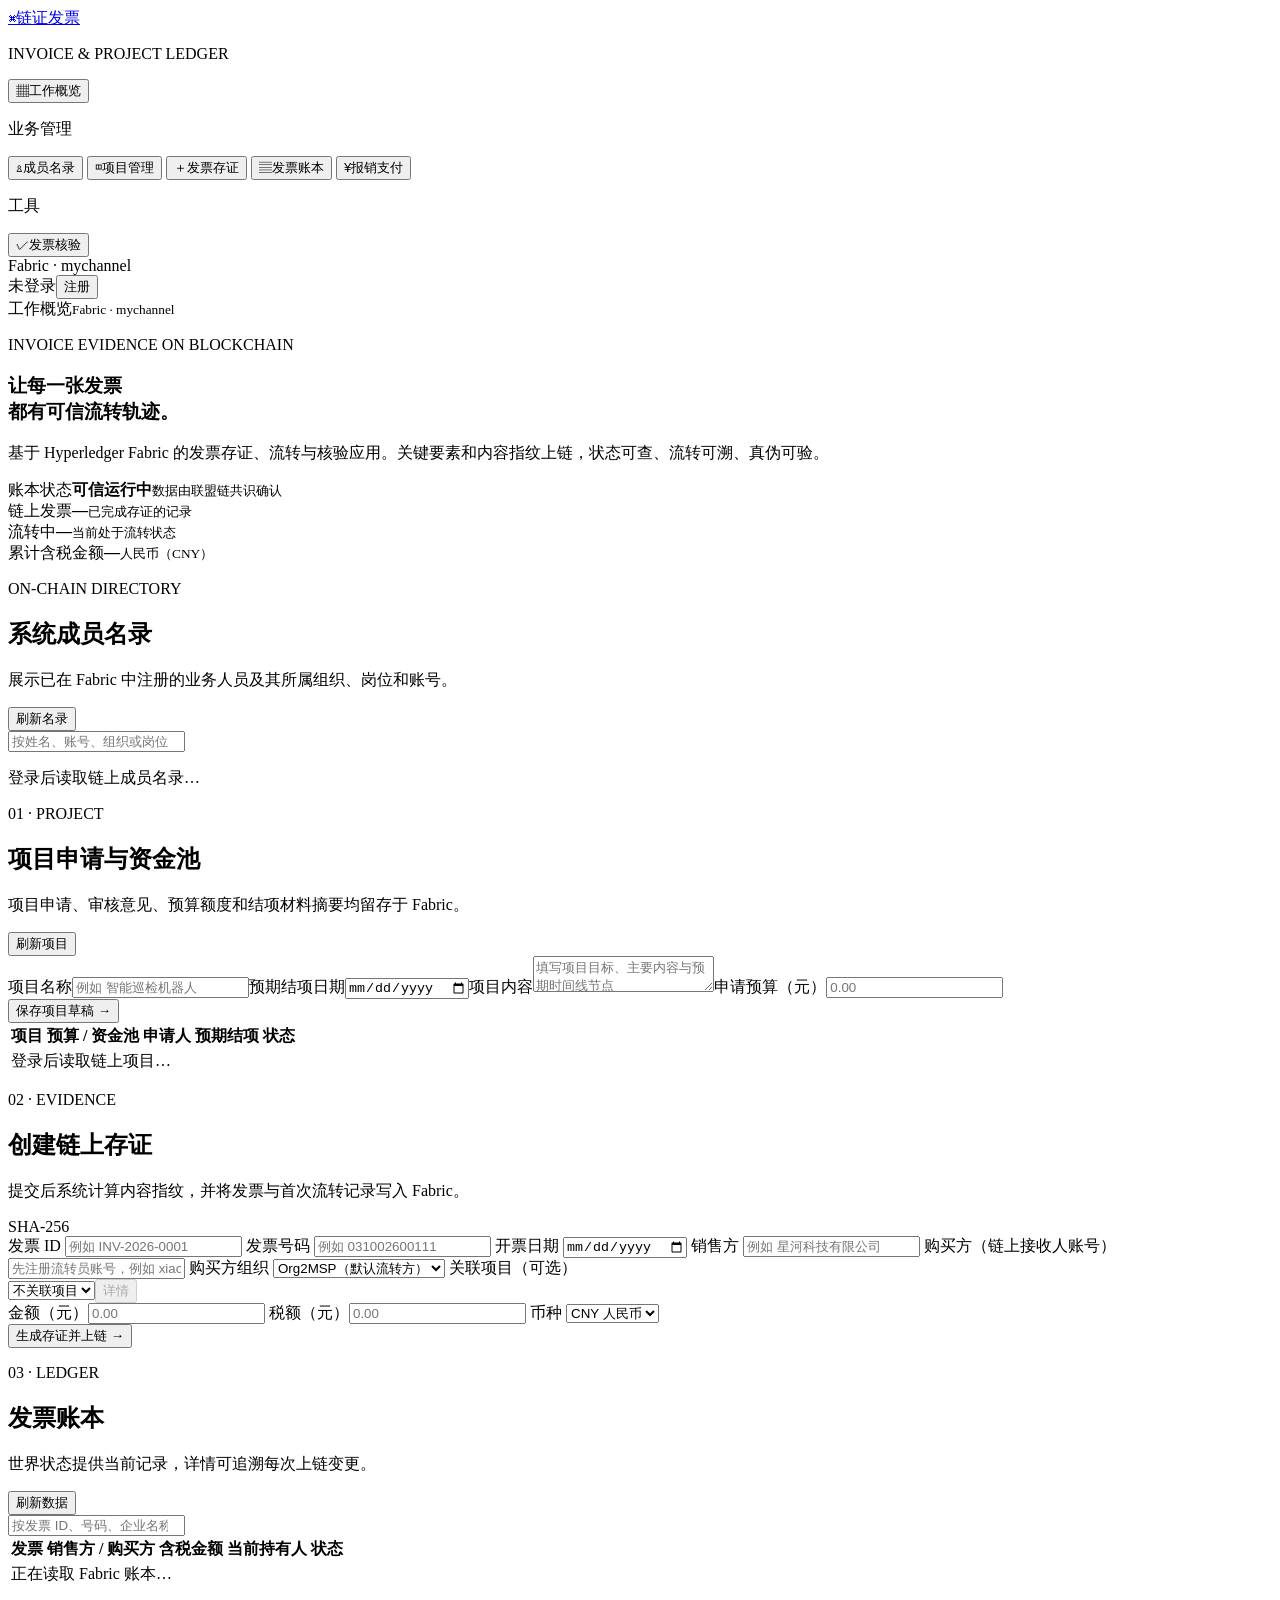
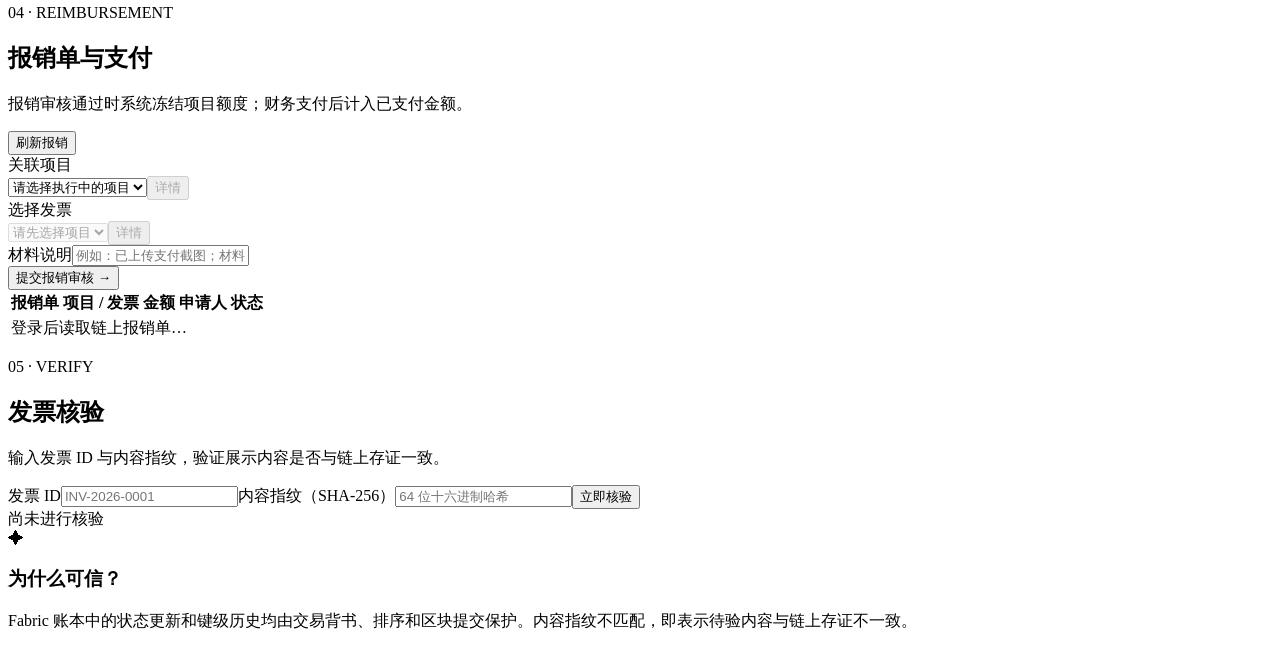
==== project/invoice-ledger/web/index.html @ 61870f3e "初次提交到github" ====
<!doctype html>
<html lang="zh-CN">
<head>
  <meta charset="utf-8">
  <meta name="viewport" content="width=device-width, initial-scale=1">
  <title>链证发票 · 发票存证与核验</title>
  <link rel="stylesheet" href="/assets/styles.css">
  <link rel="stylesheet" href="/assets/feedback.css">
  <link rel="stylesheet" href="/assets/registration.css">
  <link rel="stylesheet" href="/assets/project.css">
</head>
<body>
  <div class="app-shell">
    <aside class="sidebar">
      <a class="brand" href="#dashboard" data-view-link="dashboard"><span class="brand-mark">⌘</span><span>链证发票</span></a>
      <p class="sidebar-caption">INVOICE &amp; PROJECT LEDGER</p>
      <nav class="side-nav" aria-label="主菜单">
        <button class="nav-item active" type="button" data-view="dashboard"><span>▦</span>工作概览</button>
        <p>业务管理</p>
        <button class="nav-item" type="button" data-view="members"><span>♙</span>成员名录</button>
        <button class="nav-item" type="button" data-view="projects"><span>◫</span>项目管理</button>
        <button class="nav-item" type="button" data-view="create"><span>＋</span>发票存证</button>
        <button class="nav-item" type="button" data-view="ledger"><span>▤</span>发票账本</button>
        <button class="nav-item" type="button" data-view="reimbursements"><span>¥</span>报销支付</button>
        <p>工具</p>
        <button class="nav-item" type="button" data-view="verify"><span>✓</span>发票核验</button>
      </nav>
      <div class="sidebar-bottom"><span class="network"><i></i> Fabric · mychannel</span><div class="user-session"><span id="principal-name">未登录</span><button id="open-register" class="text-button">注册</button><button id="logout" class="text-button" hidden>退出</button></div></div>
    </aside>

    <main id="top" class="container">
    <section id="global-alert" class="global-alert" role="alert" hidden><div><strong id="alert-title">操作未完成</strong><p id="alert-message"></p></div><button id="close-alert" aria-label="关闭提示">×</button></section>
    <section id="dashboard" class="app-view active">
      <div class="mobile-page-title"><span>工作概览</span><small>Fabric · mychannel</small></div>
      <section class="hero">
      <div><p class="eyebrow">INVOICE EVIDENCE ON BLOCKCHAIN</p><h1>让每一张发票<br>都有可信流转轨迹。</h1><p class="hero-copy">基于 Hyperledger Fabric 的发票存证、流转与核验应用。关键要素和内容指纹上链，状态可查、流转可溯、真伪可验。</p></div>
      <div class="hero-card"><span>账本状态</span><strong>可信运行中</strong><small>数据由联盟链共识确认</small><div class="chain-line"><b></b><b></b><b></b><b></b></div></div>
      </section>

      <section id="identity-banner" class="identity-banner" hidden><span>当前登录身份</span><strong id="identity-name"></strong><b id="identity-role"></b><small id="identity-msp"></small></section>

      <section class="metrics" aria-label="账本统计">
      <article><span>链上发票</span><strong id="metric-total">—</strong><small>已完成存证的记录</small></article>
      <article><span>流转中</span><strong id="metric-circulating">—</strong><small>当前处于流转状态</small></article>
      <article><span>累计含税金额</span><strong id="metric-amount">—</strong><small>人民币（CNY）</small></article>
      </section>
    </section>

    <section id="members" class="panel members-panel app-view">
      <div class="section-heading"><div><p class="eyebrow">ON-CHAIN DIRECTORY</p><h2>系统成员名录</h2><p>展示已在 Fabric 中注册的业务人员及其所属组织、岗位和账号。</p></div><button id="refresh-members" class="secondary">刷新名录</button></div>
      <div class="toolbar member-toolbar"><input id="member-search" type="search" placeholder="按姓名、账号、组织或岗位检索"><span id="member-count"></span></div>
      <div id="member-rows" class="member-grid"><p class="empty">登录后读取链上成员名录…</p></div>
    </section>

    <section id="projects" class="panel project-panel app-view">
      <div class="section-heading"><div><p class="eyebrow">01 · PROJECT</p><h2>项目申请与资金池</h2><p>项目申请、审核意见、预算额度和结项材料摘要均留存于 Fabric。</p></div><button id="refresh-projects" class="secondary">刷新项目</button></div>
      <div id="project-create-wrap"><form id="project-form" class="form-grid project-form"><input name="id" type="hidden"><label>项目名称<input name="name" required maxlength="100" placeholder="例如 智能巡检机器人"></label><label>预期结项日期<input name="expectedEndDate" type="date" required></label><label class="wide-field">项目内容<textarea name="content" required maxlength="2000" placeholder="填写项目目标、主要内容与预期时间线节点"></textarea></label><label>申请预算（元）<input name="budget" type="number" min="0.01" step="0.01" required placeholder="0.00"></label><div class="form-action"><button type="submit"><span id="project-submit-label">保存项目草稿</span> <span>→</span></button></div></form><p id="project-result" class="result" hidden></p></div>
      <div class="table-wrap project-table-wrap"><table><thead><tr><th>项目</th><th>预算 / 资金池</th><th>申请人</th><th>预期结项</th><th>状态</th><th></th></tr></thead><tbody id="project-rows"><tr><td colspan="6" class="empty">登录后读取链上项目…</td></tr></tbody></table></div>
    </section>

    <section id="create" class="panel create-panel app-view">
      <div class="section-heading"><div><p class="eyebrow">02 · EVIDENCE</p><h2>创建链上存证</h2><p>提交后系统计算内容指纹，并将发票与首次流转记录写入 Fabric。</p></div><span class="step-badge">SHA-256</span></div>
      <form id="invoice-form" class="form-grid">
        <label>发票 ID <input name="id" required maxlength="48" placeholder="例如 INV-2026-0001"></label>
        <label>发票号码 <input name="invoiceNo" required maxlength="48" placeholder="例如 031002600111"></label>
        <label>开票日期 <input name="issueDate" type="date" required></label>
        <label>销售方 <input name="issuer" required placeholder="例如 星河科技有限公司"></label>
        <label>购买方（链上接收人账号）<input name="buyer" list="holder-options" required placeholder="先注册流转员账号，例如 xiaoming"></label>
        <label>购买方组织 <select name="buyerMspId"><option value="Org2MSP">Org2MSP（默认流转方）</option><option value="Org1MSP">Org1MSP</option></select></label>
        <label>关联项目（可选）<div class="select-with-button"><select name="projectId" id="invoice-project"><option value="">不关联项目</option></select><button id="invoice-project-detail" class="secondary compact" type="button" disabled>详情</button></div></label>
        <label>金额（元）<input name="amount" type="number" min="0" step="0.01" required placeholder="0.00"></label>
        <label>税额（元）<input name="tax" type="number" min="0" step="0.01" required placeholder="0.00"></label>
        <label>币种 <select name="currency"><option value="CNY">CNY 人民币</option><option value="USD">USD 美元</option></select></label>
        <div class="form-action"><button type="submit">生成存证并上链 <span>→</span></button></div>
      </form>
      <datalist id="holder-options"></datalist>
      <p id="create-result" class="result" hidden></p>
    </section>

    <section id="ledger" class="panel ledger-panel app-view">
      <div class="section-heading"><div><p class="eyebrow">03 · LEDGER</p><h2>发票账本</h2><p>世界状态提供当前记录，详情可追溯每次上链变更。</p></div><button id="refresh" class="secondary">刷新数据</button></div>
      <div class="toolbar"><input id="search" type="search" placeholder="按发票 ID、号码、企业名称检索"><span id="invoice-count"></span></div>
      <div class="table-wrap"><table><thead><tr><th>发票</th><th>销售方 / 购买方</th><th>含税金额</th><th>当前持有人</th><th>状态</th><th></th></tr></thead><tbody id="invoice-rows"><tr><td colspan="6" class="empty">正在读取 Fabric 账本…</td></tr></tbody></table></div>
    </section>

    <section id="reimbursements" class="panel reimbursement-panel app-view">
      <div class="section-heading"><div><p class="eyebrow">04 · REIMBURSEMENT</p><h2>报销单与支付</h2><p>报销审核通过时系统冻结项目额度；财务支付后计入已支付金额。</p></div><button id="refresh-reimbursements" class="secondary">刷新报销</button></div>
      <div id="reimbursement-create-wrap"><form id="reimbursement-form" class="form-grid"><label>关联项目<div class="select-with-button"><select name="projectId" id="reimbursement-project" required><option value="">请选择执行中的项目</option></select><button id="reimbursement-project-detail" class="secondary compact" type="button" disabled>详情</button></div></label><label>选择发票<div class="select-with-button"><select name="invoiceId" id="reimbursement-invoice" required disabled><option value="">请先选择项目</option></select><button id="reimbursement-invoice-detail" class="secondary compact" type="button" disabled>详情</button></div></label><label class="wide-field">材料说明<input name="evidence" required maxlength="4000" placeholder="例如：已上传支付截图；材料费采购用于项目原型制作"></label><div class="form-action"><button type="submit">提交报销审核 <span>→</span></button></div></form><p id="reimbursement-result" class="result" hidden></p></div>
      <div class="table-wrap"><table><thead><tr><th>报销单</th><th>项目 / 发票</th><th>金额</th><th>申请人</th><th>状态</th><th></th></tr></thead><tbody id="reimbursement-rows"><tr><td colspan="6" class="empty">登录后读取链上报销单…</td></tr></tbody></table></div>
    </section>

    <section id="verify" class="verify-layout app-view">
      <div class="panel verify-panel"><div class="section-heading"><div><p class="eyebrow">05 · VERIFY</p><h2>发票核验</h2><p>输入发票 ID 与内容指纹，验证展示内容是否与链上存证一致。</p></div></div>
        <form id="verify-form"><label>发票 ID<input id="verify-id" required placeholder="INV-2026-0001"></label><label>内容指纹（SHA-256）<input id="verify-hash" required minlength="64" maxlength="64" placeholder="64 位十六进制哈希"></label><button type="submit">立即核验</button></form>
        <div id="verify-result" class="verify-result muted">尚未进行核验</div>
      </div>
      <aside class="security-note"><span>✦</span><h3>为什么可信？</h3><p>Fabric 账本中的状态更新和键级历史均由交易背书、排序和区块提交保护。内容指纹不匹配，即表示待验内容与链上存证不一致。</p></aside>
    </section>
    </main>
  </div>

  <dialog id="detail-dialog"><article class="dialog-card"><button id="close-dialog" class="close" aria-label="关闭">×</button><div id="detail-content"></div></article></dialog>
  <dialog id="login-dialog"><article class="login-card">
    <section id="login-view"><p class="eyebrow">FABRIC IDENTITY DEMO</p><h2>登录链证项目管理</h2><p>演示账户与新注册的业务账户都可登录。交易会使用对应组织的 Fabric 测试证书签名。</p><form id="login-form"><label>登录账号<input name="username" list="account-options" required placeholder="例如 project-member 或自己注册的账号"></label><datalist id="account-options"><option value="issuer-org1">Org1 开票员</option><option value="holder-org2">Org2 流转专员</option><option value="auditor">审计查看员</option><option value="project-member">项目组成员</option><option value="project-reviewer">项目管理审核员</option><option value="finance-admin">财务管理员</option></datalist><label>密码<input name="password" type="password" required placeholder="请输入密码"></label><p id="login-error" class="form-error" hidden></p><button type="submit">登录并连接账本</button></form><button id="show-register" class="secondary switch-button" type="button">没有业务账户？去注册</button><div class="account-hint"><b>内置演示账户密码</b><br>项目组成员：member123<br>项目管理审核员：review123<br>财务管理员：finance123<br>原发票演示账户：issuer123 / holder123 / auditor123</div></section>
    <section id="register-view" hidden><p class="eyebrow">ON-CHAIN BUSINESS USER</p><h2>注册业务用户</h2><p>姓名、组织和岗位将写入 Fabric 账本；密码仅以哈希形式保存在本机，绝不会上链。</p><form id="register-form"><label>登录账号<input name="username" required minlength="3" maxlength="32" pattern="[A-Za-z0-9_-]+" placeholder="3-32 位英文、数字、_ 或 -"></label><label>姓名 / 主体名称<input name="displayName" required maxlength="48" placeholder="例如 小明或云帆贸易"></label><label>所属组织<select name="mspId"><option value="Org1MSP">Org1MSP（开票组织）</option><option value="Org2MSP">Org2MSP（流转组织）</option></select></label><label>岗位<select name="role"><option value="PROJECT_MEMBER">项目组成员（可申请项目、创建报销）</option><option value="PROJECT_REVIEWER">项目管理审核员</option><option value="FINANCE_ADMIN">财务管理员（确认支付）</option><option value="HOLDER">流转员（可作为接收持有人）</option><option value="ISSUER">开票员（可创建、作废）</option><option value="AUDITOR">审计员（只读）</option></select></label><label>登录密码<input name="password" type="password" required minlength="6" placeholder="至少 6 位"></label><label>确认密码<input name="confirmPassword" type="password" required minlength="6" placeholder="再次输入密码"></label><p id="register-error" class="form-error" hidden></p><button type="submit">注册并写入区块链</button></form><button id="show-login" class="secondary switch-button" type="button">返回登录</button></section>
  </article></dialog>
  <div id="toast" role="status" aria-live="polite"></div>
  <script src="/assets/app.js"></script>
</body>
</html>
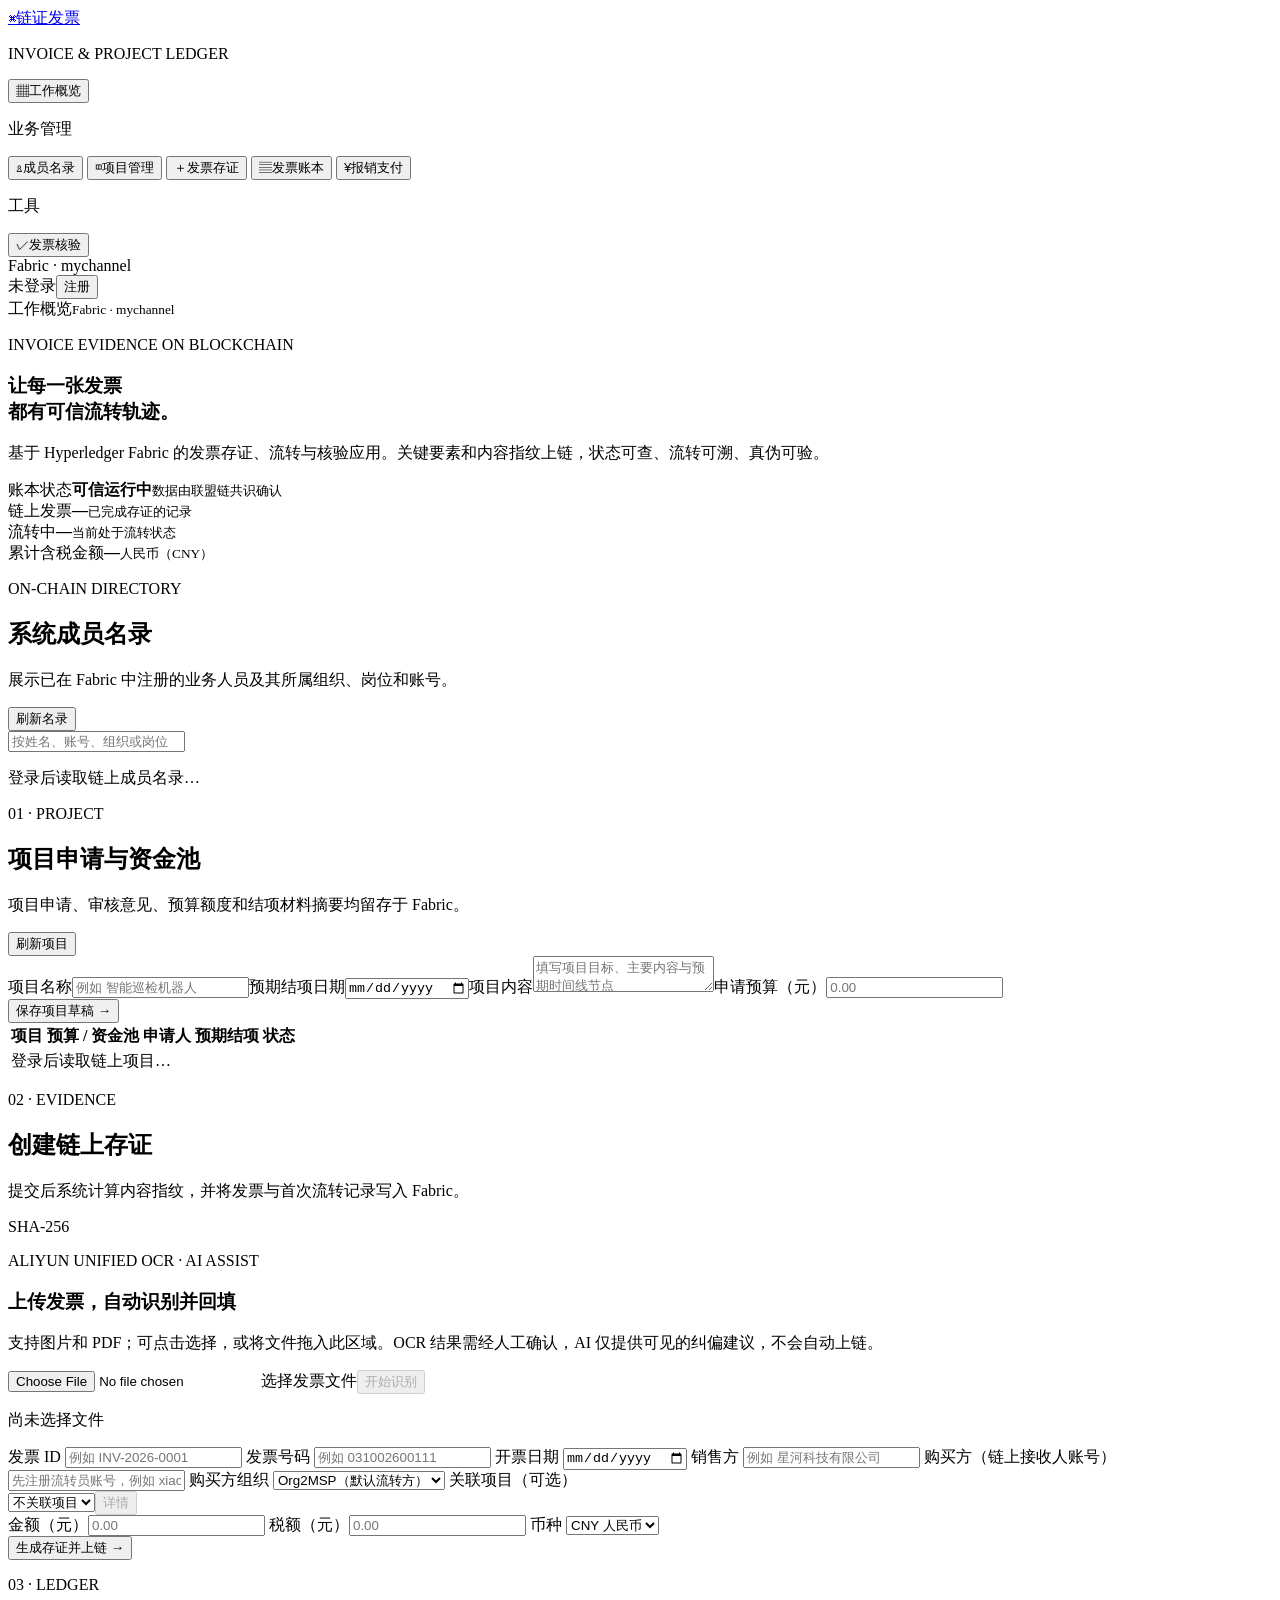
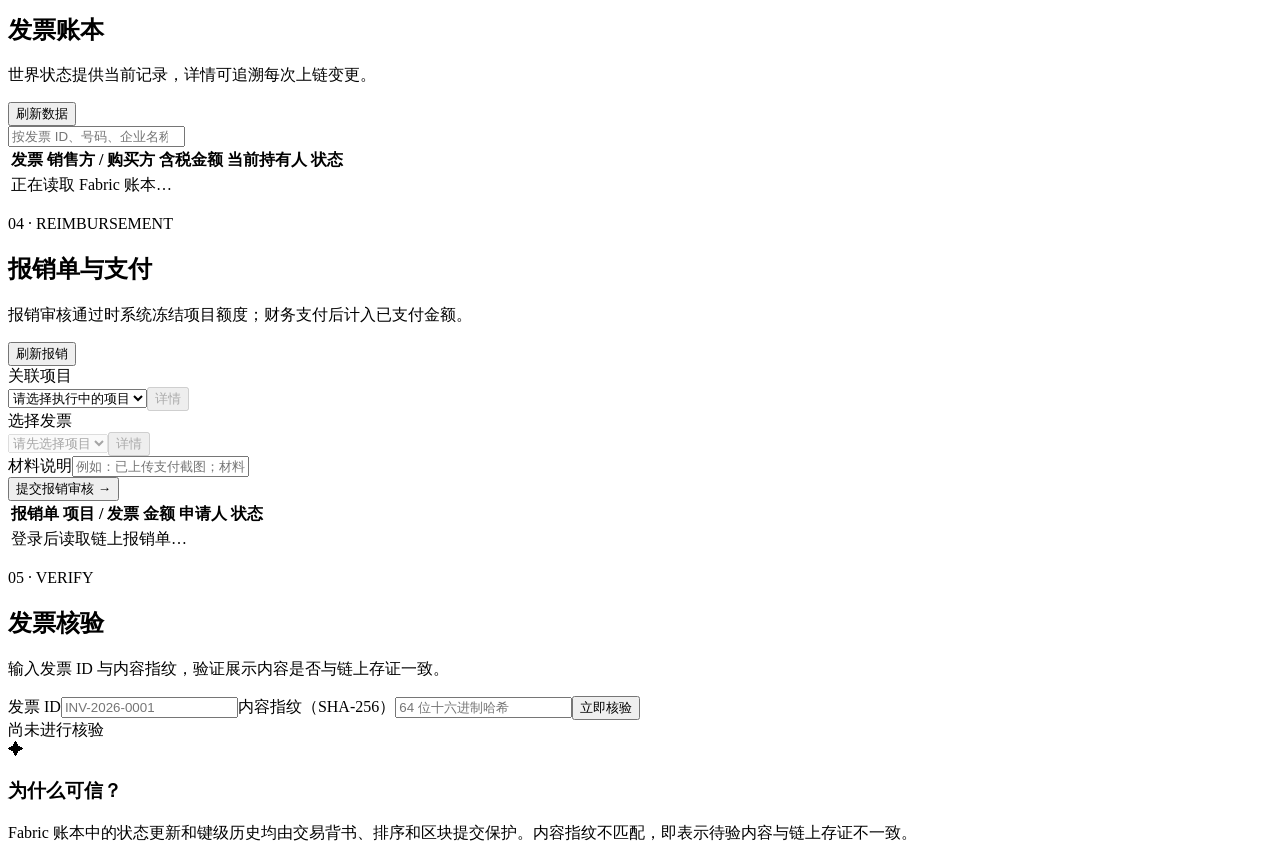
==== commit 1bcea1ea: "增加了OCR自动识别发票" ====
--- a/project/invoice-ledger/web/index.html
+++ b/project/invoice-ledger/web/index.html
@@ -60,6 +60,11 @@
 
     <section id="create" class="panel create-panel app-view">
       <div class="section-heading"><div><p class="eyebrow">02 · EVIDENCE</p><h2>创建链上存证</h2><p>提交后系统计算内容指纹，并将发票与首次流转记录写入 Fabric。</p></div><span class="step-badge">SHA-256</span></div>
+      <section id="ocr-drop-zone" class="ocr-card" aria-label="OCR 发票识别">
+        <div><p class="eyebrow">ALIYUN UNIFIED OCR · AI ASSIST</p><h3>上传发票，自动识别并回填</h3><p>支持图片和 PDF；可点击选择，或将文件拖入此区域。OCR 结果需经人工确认，AI 仅提供可见的纠偏建议，不会自动上链。</p></div>
+        <div class="ocr-actions"><label class="file-picker"><input id="ocr-file" type="file" accept=".png,.jpg,.jpeg,.bmp,.gif,.tiff,.webp,.pdf"><span>选择发票文件</span></label><button id="ocr-recognize" type="button" class="secondary" disabled>开始识别</button></div>
+        <p id="ocr-file-name" class="ocr-file-name">尚未选择文件</p><div id="ocr-result" class="ocr-result" hidden></div>
+      </section>
       <form id="invoice-form" class="form-grid">
         <label>发票 ID <input name="id" required maxlength="48" placeholder="例如 INV-2026-0001"></label>
         <label>发票号码 <input name="invoiceNo" required maxlength="48" placeholder="例如 031002600111"></label>
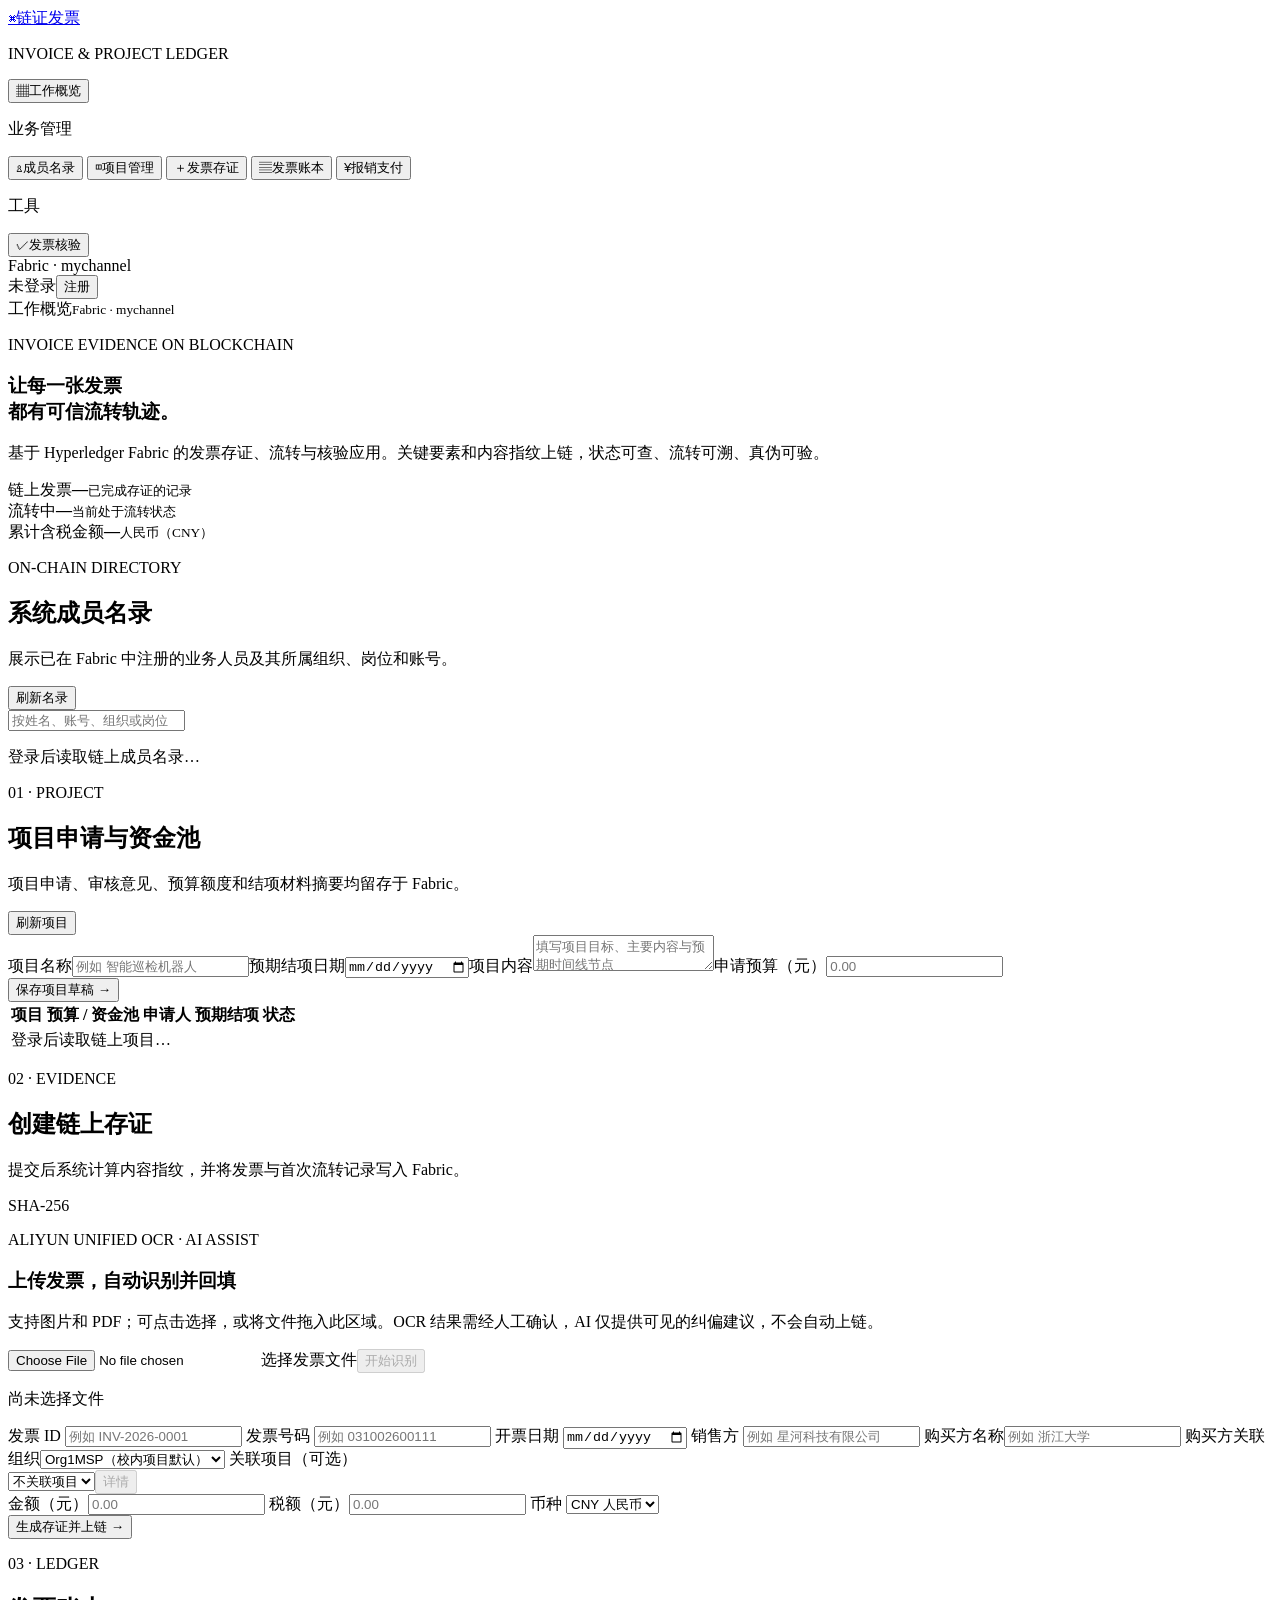
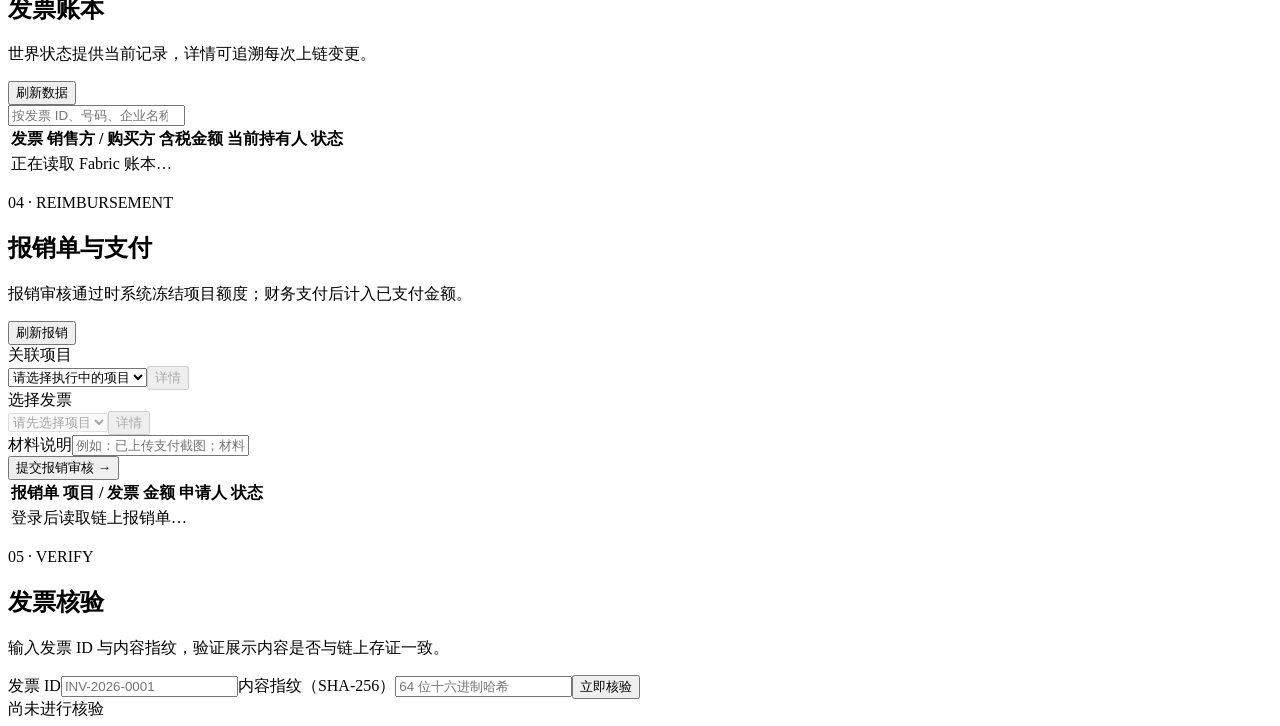
==== commit 3eba3297: "清空了链上信息，修改了UI" ====
--- a/project/invoice-ledger/web/index.html
+++ b/project/invoice-ledger/web/index.html
@@ -34,7 +34,6 @@
       <div class="mobile-page-title"><span>工作概览</span><small>Fabric · mychannel</small></div>
       <section class="hero">
       <div><p class="eyebrow">INVOICE EVIDENCE ON BLOCKCHAIN</p><h1>让每一张发票<br>都有可信流转轨迹。</h1><p class="hero-copy">基于 Hyperledger Fabric 的发票存证、流转与核验应用。关键要素和内容指纹上链，状态可查、流转可溯、真伪可验。</p></div>
-      <div class="hero-card"><span>账本状态</span><strong>可信运行中</strong><small>数据由联盟链共识确认</small><div class="chain-line"><b></b><b></b><b></b><b></b></div></div>
       </section>
 
       <section id="identity-banner" class="identity-banner" hidden><span>当前登录身份</span><strong id="identity-name"></strong><b id="identity-role"></b><small id="identity-msp"></small></section>
@@ -70,8 +69,8 @@
         <label>发票号码 <input name="invoiceNo" required maxlength="48" placeholder="例如 031002600111"></label>
         <label>开票日期 <input name="issueDate" type="date" required></label>
         <label>销售方 <input name="issuer" required placeholder="例如 星河科技有限公司"></label>
-        <label>购买方（链上接收人账号）<input name="buyer" list="holder-options" required placeholder="先注册流转员账号，例如 xiaoming"></label>
-        <label>购买方组织 <select name="buyerMspId"><option value="Org2MSP">Org2MSP（默认流转方）</option><option value="Org1MSP">Org1MSP</option></select></label>
+        <label>购买方名称<input name="buyer" required placeholder="例如 浙江大学"></label>
+        <label>购买方关联组织<select name="buyerMspId"><option value="Org1MSP">Org1MSP（校内项目默认）</option><option value="Org2MSP">Org2MSP（跨组织业务）</option></select></label>
         <label>关联项目（可选）<div class="select-with-button"><select name="projectId" id="invoice-project"><option value="">不关联项目</option></select><button id="invoice-project-detail" class="secondary compact" type="button" disabled>详情</button></div></label>
         <label>金额（元）<input name="amount" type="number" min="0" step="0.01" required placeholder="0.00"></label>
         <label>税额（元）<input name="tax" type="number" min="0" step="0.01" required placeholder="0.00"></label>
@@ -99,7 +98,6 @@
         <form id="verify-form"><label>发票 ID<input id="verify-id" required placeholder="INV-2026-0001"></label><label>内容指纹（SHA-256）<input id="verify-hash" required minlength="64" maxlength="64" placeholder="64 位十六进制哈希"></label><button type="submit">立即核验</button></form>
         <div id="verify-result" class="verify-result muted">尚未进行核验</div>
       </div>
-      <aside class="security-note"><span>✦</span><h3>为什么可信？</h3><p>Fabric 账本中的状态更新和键级历史均由交易背书、排序和区块提交保护。内容指纹不匹配，即表示待验内容与链上存证不一致。</p></aside>
     </section>
     </main>
   </div>
@@ -107,7 +105,7 @@
   <dialog id="detail-dialog"><article class="dialog-card"><button id="close-dialog" class="close" aria-label="关闭">×</button><div id="detail-content"></div></article></dialog>
   <dialog id="login-dialog"><article class="login-card">
     <section id="login-view"><p class="eyebrow">FABRIC IDENTITY DEMO</p><h2>登录链证项目管理</h2><p>演示账户与新注册的业务账户都可登录。交易会使用对应组织的 Fabric 测试证书签名。</p><form id="login-form"><label>登录账号<input name="username" list="account-options" required placeholder="例如 project-member 或自己注册的账号"></label><datalist id="account-options"><option value="issuer-org1">Org1 开票员</option><option value="holder-org2">Org2 流转专员</option><option value="auditor">审计查看员</option><option value="project-member">项目组成员</option><option value="project-reviewer">项目管理审核员</option><option value="finance-admin">财务管理员</option></datalist><label>密码<input name="password" type="password" required placeholder="请输入密码"></label><p id="login-error" class="form-error" hidden></p><button type="submit">登录并连接账本</button></form><button id="show-register" class="secondary switch-button" type="button">没有业务账户？去注册</button><div class="account-hint"><b>内置演示账户密码</b><br>项目组成员：member123<br>项目管理审核员：review123<br>财务管理员：finance123<br>原发票演示账户：issuer123 / holder123 / auditor123</div></section>
-    <section id="register-view" hidden><p class="eyebrow">ON-CHAIN BUSINESS USER</p><h2>注册业务用户</h2><p>姓名、组织和岗位将写入 Fabric 账本；密码仅以哈希形式保存在本机，绝不会上链。</p><form id="register-form"><label>登录账号<input name="username" required minlength="3" maxlength="32" pattern="[A-Za-z0-9_-]+" placeholder="3-32 位英文、数字、_ 或 -"></label><label>姓名 / 主体名称<input name="displayName" required maxlength="48" placeholder="例如 小明或云帆贸易"></label><label>所属组织<select name="mspId"><option value="Org1MSP">Org1MSP（开票组织）</option><option value="Org2MSP">Org2MSP（流转组织）</option></select></label><label>岗位<select name="role"><option value="PROJECT_MEMBER">项目组成员（可申请项目、创建报销）</option><option value="PROJECT_REVIEWER">项目管理审核员</option><option value="FINANCE_ADMIN">财务管理员（确认支付）</option><option value="HOLDER">流转员（可作为接收持有人）</option><option value="ISSUER">开票员（可创建、作废）</option><option value="AUDITOR">审计员（只读）</option></select></label><label>登录密码<input name="password" type="password" required minlength="6" placeholder="至少 6 位"></label><label>确认密码<input name="confirmPassword" type="password" required minlength="6" placeholder="再次输入密码"></label><p id="register-error" class="form-error" hidden></p><button type="submit">注册并写入区块链</button></form><button id="show-login" class="secondary switch-button" type="button">返回登录</button></section>
+    <section id="register-view" hidden><p class="eyebrow">ON-CHAIN BUSINESS USER</p><h2>注册业务用户</h2><p>姓名、组织和岗位将写入 Fabric 账本；密码仅以哈希形式保存在本机，绝不会上链。</p><form id="register-form"><label>登录账号<input name="username" required minlength="3" maxlength="32" pattern="[A-Za-z0-9_-]+" placeholder="3-32 位英文、数字、_ 或 -"></label><label>姓名 / 主体名称<input name="displayName" required maxlength="48" placeholder="例如 小明或云帆贸易"></label><label>所属组织<select name="mspId"><option value="Org1MSP">Org1MSP（项目组织）</option><option value="Org2MSP">Org2MSP（协作组织）</option></select></label><label>岗位<select name="role"><option value="PROJECT_MEMBER">项目组成员（可申请项目、创建报销）</option><option value="PROJECT_REVIEWER">项目管理审核员</option><option value="FINANCE_ADMIN">财务管理员（确认支付）</option><option value="HOLDER">跨组织流转员（可选，负责交接）</option><option value="ISSUER">开票员（可创建、作废）</option><option value="AUDITOR">审计员（只读）</option></select></label><label>登录密码<input name="password" type="password" required minlength="6" placeholder="至少 6 位"></label><label>确认密码<input name="confirmPassword" type="password" required minlength="6" placeholder="再次输入密码"></label><p id="register-error" class="form-error" hidden></p><button type="submit">注册并写入区块链</button></form><button id="show-login" class="secondary switch-button" type="button">返回登录</button></section>
   </article></dialog>
   <div id="toast" role="status" aria-live="polite"></div>
   <script src="/assets/app.js"></script>
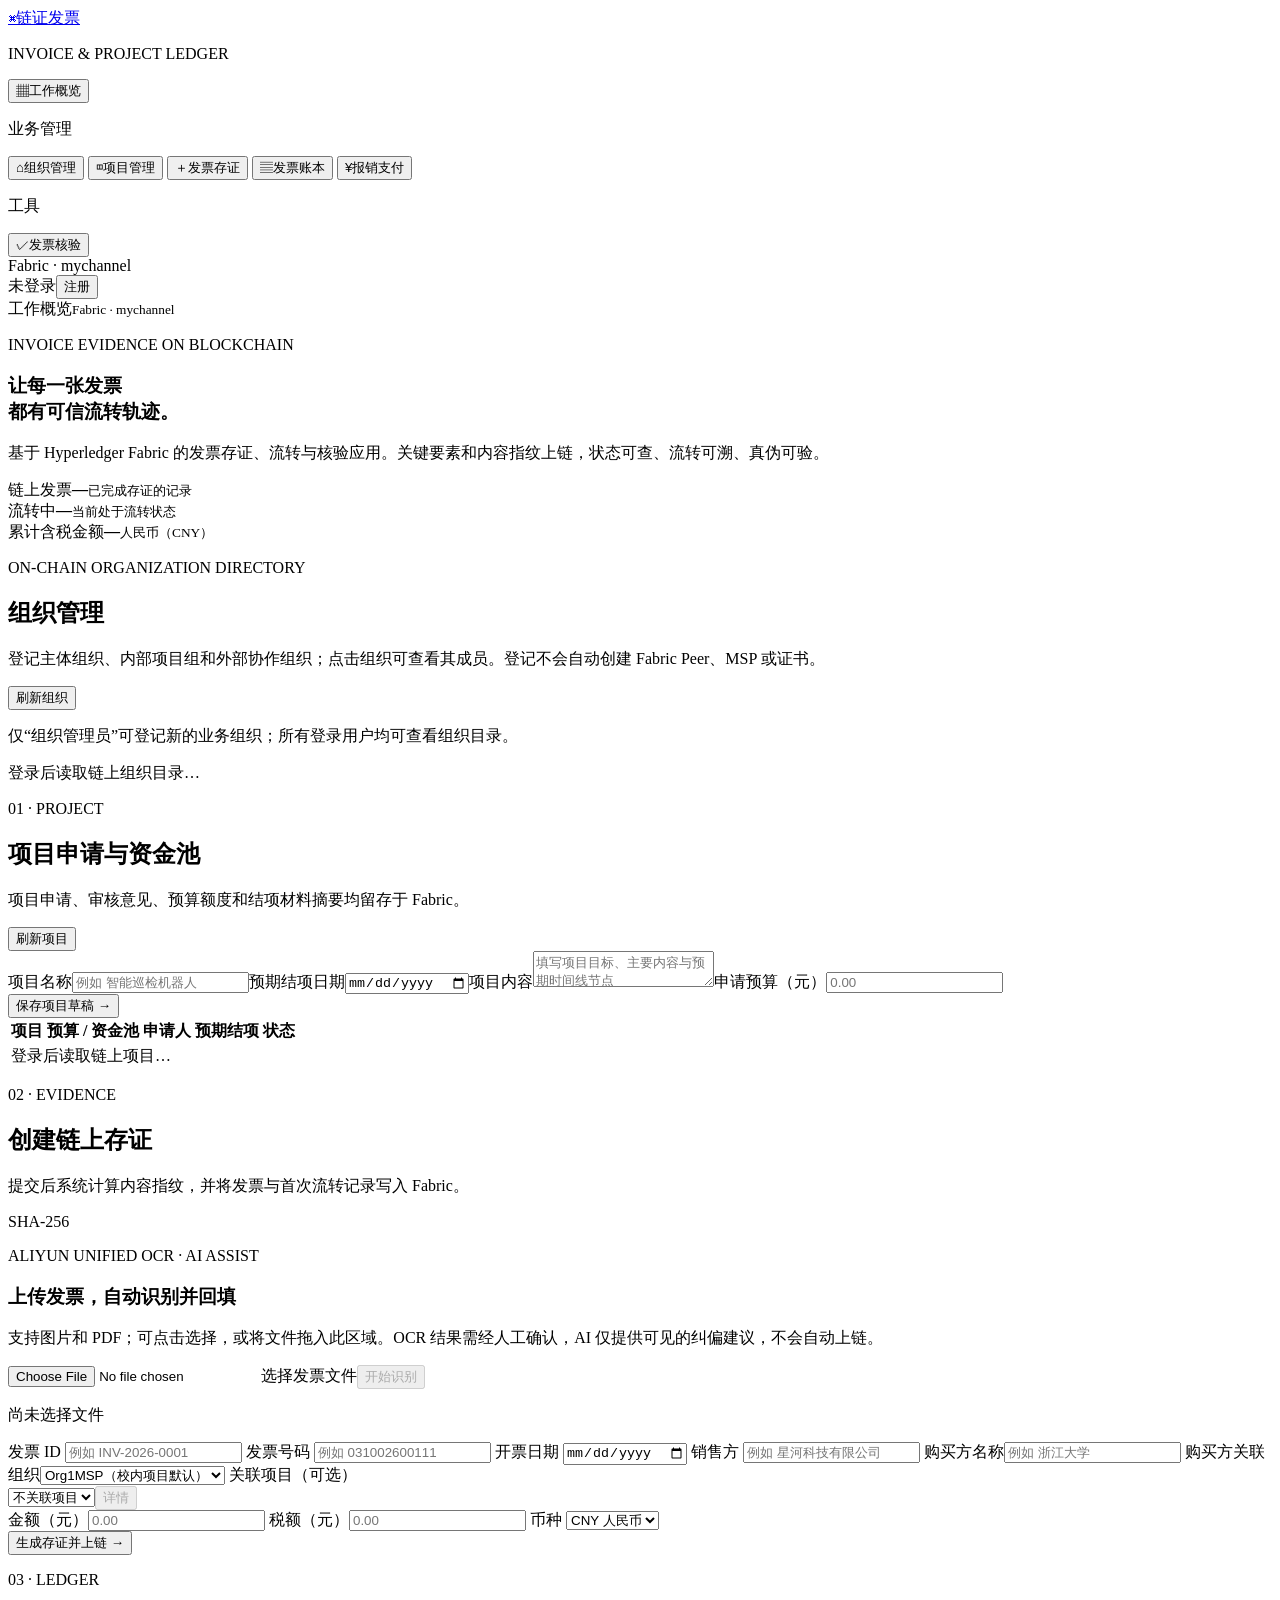
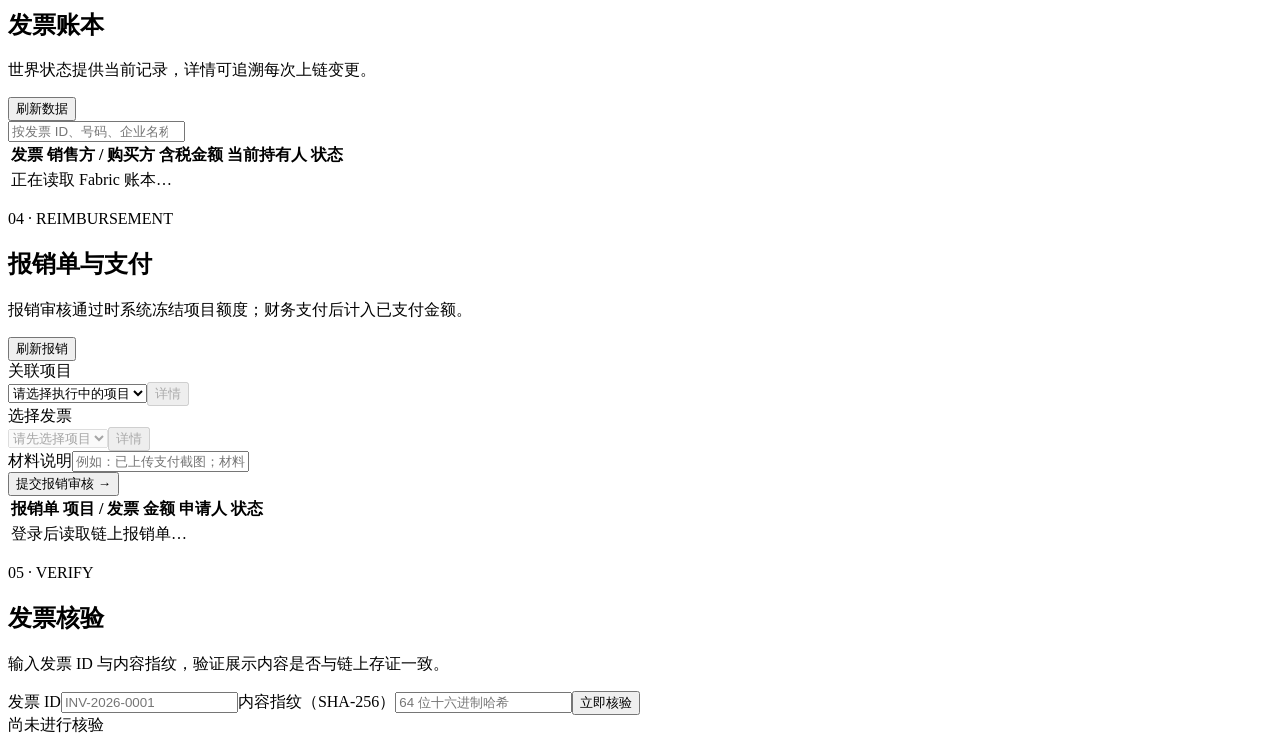
==== commit 8f8c4b2a: "feat: 完善业务组织管理与成员归属 - 新增主体组织、内部项目组、外部协作组织的链上登记与目录展示 - 新增组织管理员角色及组织管理界面 - 用户注册改为选择业务组织，自动关联对应 Fabric " ====
--- a/project/invoice-ledger/web/index.html
+++ b/project/invoice-ledger/web/index.html
@@ -17,7 +17,7 @@
       <nav class="side-nav" aria-label="主菜单">
         <button class="nav-item active" type="button" data-view="dashboard"><span>▦</span>工作概览</button>
         <p>业务管理</p>
-        <button class="nav-item" type="button" data-view="members"><span>♙</span>成员名录</button>
+        <button class="nav-item" type="button" data-view="organizations"><span>⌂</span>组织管理</button>
         <button class="nav-item" type="button" data-view="projects"><span>◫</span>项目管理</button>
         <button class="nav-item" type="button" data-view="create"><span>＋</span>发票存证</button>
         <button class="nav-item" type="button" data-view="ledger"><span>▤</span>发票账本</button>
@@ -45,10 +45,11 @@
       </section>
     </section>
 
-    <section id="members" class="panel members-panel app-view">
-      <div class="section-heading"><div><p class="eyebrow">ON-CHAIN DIRECTORY</p><h2>系统成员名录</h2><p>展示已在 Fabric 中注册的业务人员及其所属组织、岗位和账号。</p></div><button id="refresh-members" class="secondary">刷新名录</button></div>
-      <div class="toolbar member-toolbar"><input id="member-search" type="search" placeholder="按姓名、账号、组织或岗位检索"><span id="member-count"></span></div>
-      <div id="member-rows" class="member-grid"><p class="empty">登录后读取链上成员名录…</p></div>
+    <section id="organizations" class="panel organizations-panel app-view">
+      <div class="section-heading"><div><p class="eyebrow">ON-CHAIN ORGANIZATION DIRECTORY</p><h2>组织管理</h2><p>登记主体组织、内部项目组和外部协作组织；点击组织可查看其成员。登记不会自动创建 Fabric Peer、MSP 或证书。</p></div><button id="refresh-organizations" class="secondary">刷新组织</button></div>
+      <div id="organization-create-wrap" class="organization-create-wrap" hidden><form id="organization-form" class="form-grid organization-form"><label>组织名称<input name="name" required maxlength="100" placeholder="例如 浙江大学或智能制造项目组"></label><label>组织类型<select name="type" id="organization-type"><option value="PRIMARY">主体组织（学校 / 总部）</option><option value="PROJECT_TEAM">公司内部项目组</option><option value="EXTERNAL">外部组织（财务 / 合作单位）</option></select></label><label>账本接入节点<select name="mspId"><option value="Org1MSP">Org1MSP（Fabric 节点 1）</option><option value="Org2MSP">Org2MSP（Fabric 节点 2）</option></select></label><label id="organization-parent-wrap" hidden>所属主体组织<select name="parentId" id="organization-parent"><option value="">请先登记主体组织</option></select></label><label class="wide-field">组织说明<textarea name="description" maxlength="1000" placeholder="例如：负责校内科研项目的申报、执行与审核。"></textarea></label><div class="form-action"><button type="submit">登记组织并上链 <span>→</span></button></div></form><p id="organization-result" class="result" hidden></p></div>
+      <p id="organization-permission-note" class="detail-sub">仅“组织管理员”可登记新的业务组织；所有登录用户均可查看组织目录。</p>
+      <div id="organization-rows" class="organization-grid"><p class="empty">登录后读取链上组织目录…</p></div>
     </section>
 
     <section id="projects" class="panel project-panel app-view">
@@ -104,8 +105,8 @@
 
   <dialog id="detail-dialog"><article class="dialog-card"><button id="close-dialog" class="close" aria-label="关闭">×</button><div id="detail-content"></div></article></dialog>
   <dialog id="login-dialog"><article class="login-card">
-    <section id="login-view"><p class="eyebrow">FABRIC IDENTITY DEMO</p><h2>登录链证项目管理</h2><p>演示账户与新注册的业务账户都可登录。交易会使用对应组织的 Fabric 测试证书签名。</p><form id="login-form"><label>登录账号<input name="username" list="account-options" required placeholder="例如 project-member 或自己注册的账号"></label><datalist id="account-options"><option value="issuer-org1">Org1 开票员</option><option value="holder-org2">Org2 流转专员</option><option value="auditor">审计查看员</option><option value="project-member">项目组成员</option><option value="project-reviewer">项目管理审核员</option><option value="finance-admin">财务管理员</option></datalist><label>密码<input name="password" type="password" required placeholder="请输入密码"></label><p id="login-error" class="form-error" hidden></p><button type="submit">登录并连接账本</button></form><button id="show-register" class="secondary switch-button" type="button">没有业务账户？去注册</button><div class="account-hint"><b>内置演示账户密码</b><br>项目组成员：member123<br>项目管理审核员：review123<br>财务管理员：finance123<br>原发票演示账户：issuer123 / holder123 / auditor123</div></section>
-    <section id="register-view" hidden><p class="eyebrow">ON-CHAIN BUSINESS USER</p><h2>注册业务用户</h2><p>姓名、组织和岗位将写入 Fabric 账本；密码仅以哈希形式保存在本机，绝不会上链。</p><form id="register-form"><label>登录账号<input name="username" required minlength="3" maxlength="32" pattern="[A-Za-z0-9_-]+" placeholder="3-32 位英文、数字、_ 或 -"></label><label>姓名 / 主体名称<input name="displayName" required maxlength="48" placeholder="例如 小明或云帆贸易"></label><label>所属组织<select name="mspId"><option value="Org1MSP">Org1MSP（项目组织）</option><option value="Org2MSP">Org2MSP（协作组织）</option></select></label><label>岗位<select name="role"><option value="PROJECT_MEMBER">项目组成员（可申请项目、创建报销）</option><option value="PROJECT_REVIEWER">项目管理审核员</option><option value="FINANCE_ADMIN">财务管理员（确认支付）</option><option value="HOLDER">跨组织流转员（可选，负责交接）</option><option value="ISSUER">开票员（可创建、作废）</option><option value="AUDITOR">审计员（只读）</option></select></label><label>登录密码<input name="password" type="password" required minlength="6" placeholder="至少 6 位"></label><label>确认密码<input name="confirmPassword" type="password" required minlength="6" placeholder="再次输入密码"></label><p id="register-error" class="form-error" hidden></p><button type="submit">注册并写入区块链</button></form><button id="show-login" class="secondary switch-button" type="button">返回登录</button></section>
+    <section id="login-view"><p class="eyebrow">FABRIC IDENTITY DEMO</p><h2>登录链证项目管理</h2><p>演示账户与新注册的业务账户都可登录。交易会使用对应组织的 Fabric 测试证书签名。</p><form id="login-form"><label>登录账号<input name="username" list="account-options" required placeholder="例如 project-member 或自己注册的账号"></label><datalist id="account-options"><option value="issuer-org1">Org1 开票员</option><option value="holder-org2">Org2 流转专员</option><option value="auditor">审计查看员</option><option value="project-member">项目组成员</option><option value="project-reviewer">项目管理审核员</option><option value="finance-admin">财务管理员</option><option value="org-admin">组织管理员</option></datalist><label>密码<input name="password" type="password" required placeholder="请输入密码"></label><p id="login-error" class="form-error" hidden></p><button type="submit">登录并连接账本</button></form><button id="show-register" class="secondary switch-button" type="button">没有业务账户？去注册</button><div class="account-hint"><b>内置演示账户密码</b><br>项目组成员：member123<br>项目管理审核员：review123<br>财务管理员：finance123<br>组织管理员：orgadmin123<br>原发票演示账户：issuer123 / holder123 / auditor123</div></section>
+    <section id="register-view" hidden><p class="eyebrow">ON-CHAIN BUSINESS USER</p><h2>注册业务用户</h2><p>请选择已登记的业务组织；系统会自动使用该组织绑定的 Fabric 节点完成登记。密码仅以哈希形式保存在本机，绝不会上链。</p><form id="register-form"><label>登录账号<input name="username" required minlength="3" maxlength="32" pattern="[A-Za-z0-9_-]+" placeholder="3-32 位英文、数字、_ 或 -"></label><label>姓名 / 主体名称<input name="displayName" required maxlength="48" placeholder="例如 小明或云帆贸易"></label><label>所属业务组织<select name="organizationId" id="registration-organization" required disabled><option value="">正在读取组织目录…</option></select></label><p id="registration-organization-hint" class="detail-sub">请先由组织管理员登记至少一个业务组织。</p><label>岗位<select name="role"><option value="PROJECT_MEMBER">项目组成员（可申请项目、创建报销）</option><option value="PROJECT_REVIEWER">项目管理审核员</option><option value="FINANCE_ADMIN">财务管理员（确认支付）</option><option value="ORG_ADMIN">组织管理员（登记业务组织）</option><option value="HOLDER">跨组织流转员（可选，负责交接）</option><option value="ISSUER">开票员（可创建、作废）</option><option value="AUDITOR">审计员（只读）</option></select></label><label>登录密码<input name="password" type="password" required minlength="6" placeholder="至少 6 位"></label><label>确认密码<input name="confirmPassword" type="password" required minlength="6" placeholder="再次输入密码"></label><p id="register-error" class="form-error" hidden></p><button id="register-submit" type="submit" disabled>注册并写入区块链</button></form><button id="show-login" class="secondary switch-button" type="button">返回登录</button></section>
   </article></dialog>
   <div id="toast" role="status" aria-live="polite"></div>
   <script src="/assets/app.js"></script>
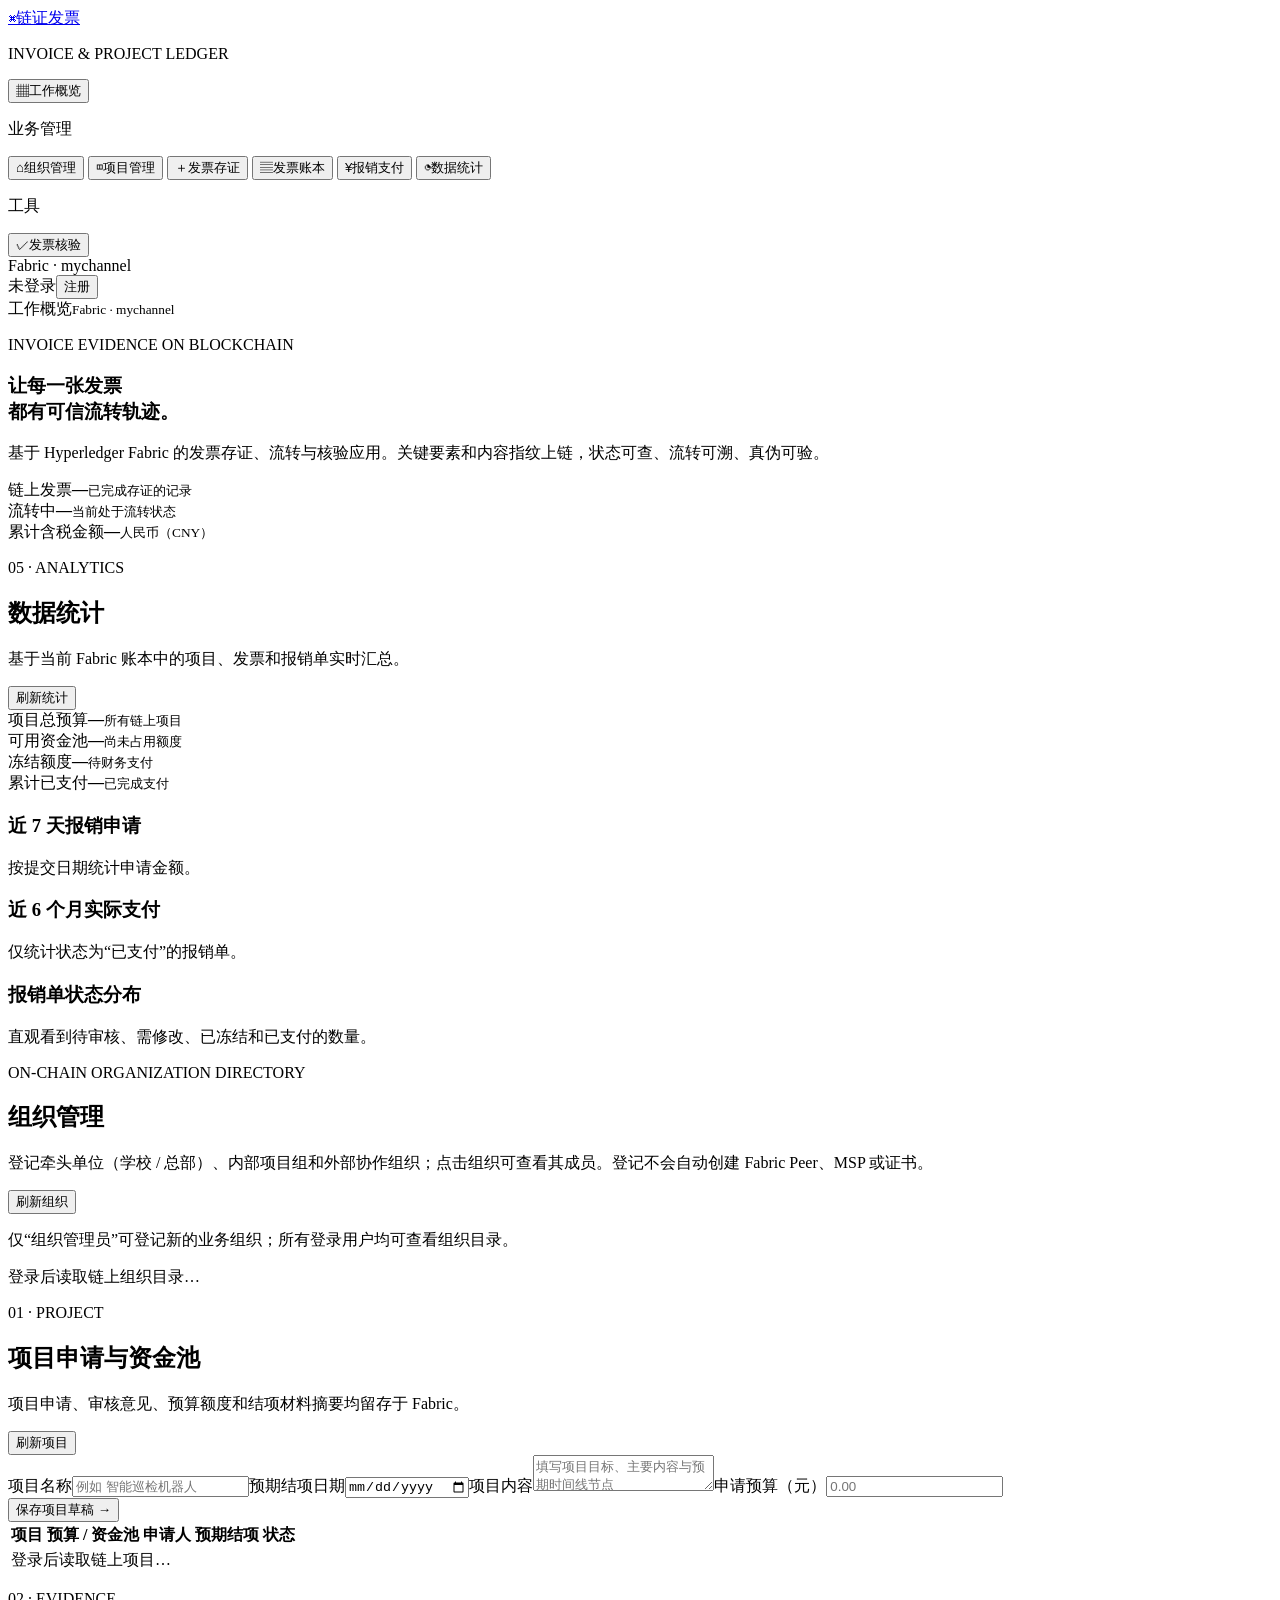
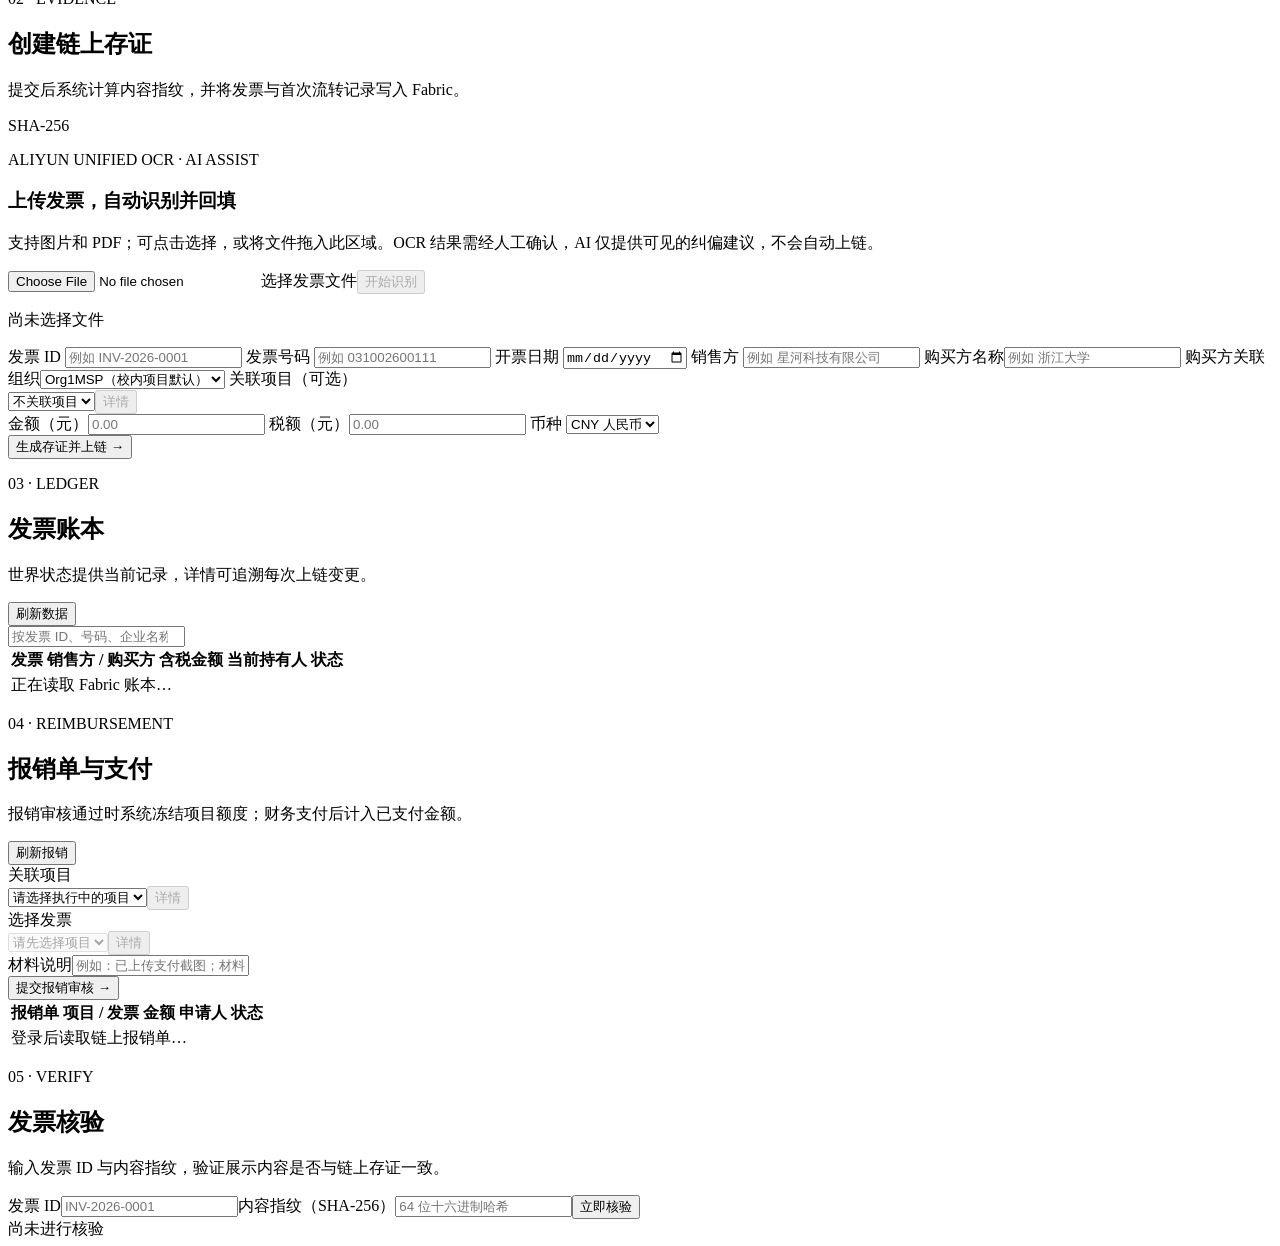
==== commit e2abc27e: "删除了一些没用的文件" ====
--- a/project/invoice-ledger/web/index.html
+++ b/project/invoice-ledger/web/index.html
@@ -22,10 +22,11 @@
         <button class="nav-item" type="button" data-view="create"><span>＋</span>发票存证</button>
         <button class="nav-item" type="button" data-view="ledger"><span>▤</span>发票账本</button>
         <button class="nav-item" type="button" data-view="reimbursements"><span>¥</span>报销支付</button>
+        <button class="nav-item" type="button" data-view="statistics"><span>◔</span>数据统计</button>
         <p>工具</p>
         <button class="nav-item" type="button" data-view="verify"><span>✓</span>发票核验</button>
       </nav>
-      <div class="sidebar-bottom"><span class="network"><i></i> Fabric · mychannel</span><div class="user-session"><span id="principal-name">未登录</span><button id="open-register" class="text-button">注册</button><button id="logout" class="text-button" hidden>退出</button></div></div>
+      <div class="sidebar-bottom"><span class="network"><i></i> Fabric · mychannel</span><div class="user-session"><span id="principal-name">未登录</span><button id="open-register" class="text-button">注册</button><button id="logout" class="text-button logout-button" hidden>退出登录</button></div></div>
     </aside>
 
     <main id="top" class="container">
@@ -45,9 +46,19 @@
       </section>
     </section>
 
+    <section id="statistics" class="panel statistics-panel app-view">
+      <div class="section-heading"><div><p class="eyebrow">05 · ANALYTICS</p><h2>数据统计</h2><p>基于当前 Fabric 账本中的项目、发票和报销单实时汇总。</p></div><button id="refresh-statistics" class="secondary">刷新统计</button></div>
+      <section id="statistics-summary" class="statistics-summary"><article><span>项目总预算</span><strong>—</strong><small>所有链上项目</small></article><article><span>可用资金池</span><strong>—</strong><small>尚未占用额度</small></article><article><span>冻结额度</span><strong>—</strong><small>待财务支付</small></article><article><span>累计已支付</span><strong>—</strong><small>已完成支付</small></article></section>
+      <div class="analytics-grid">
+        <article class="chart-card"><div><h3>近 7 天报销申请</h3><p>按提交日期统计申请金额。</p></div><div id="reimbursement-daily-chart" class="chart-area"></div></article>
+        <article class="chart-card"><div><h3>近 6 个月实际支付</h3><p>仅统计状态为“已支付”的报销单。</p></div><div id="payment-monthly-chart" class="chart-area"></div></article>
+        <article class="chart-card chart-card-wide"><div><h3>报销单状态分布</h3><p>直观看到待审核、需修改、已冻结和已支付的数量。</p></div><div id="reimbursement-status-chart" class="donut-chart"></div></article>
+      </div>
+    </section>
+
     <section id="organizations" class="panel organizations-panel app-view">
-      <div class="section-heading"><div><p class="eyebrow">ON-CHAIN ORGANIZATION DIRECTORY</p><h2>组织管理</h2><p>登记主体组织、内部项目组和外部协作组织；点击组织可查看其成员。登记不会自动创建 Fabric Peer、MSP 或证书。</p></div><button id="refresh-organizations" class="secondary">刷新组织</button></div>
-      <div id="organization-create-wrap" class="organization-create-wrap" hidden><form id="organization-form" class="form-grid organization-form"><label>组织名称<input name="name" required maxlength="100" placeholder="例如 浙江大学或智能制造项目组"></label><label>组织类型<select name="type" id="organization-type"><option value="PRIMARY">主体组织（学校 / 总部）</option><option value="PROJECT_TEAM">公司内部项目组</option><option value="EXTERNAL">外部组织（财务 / 合作单位）</option></select></label><label>账本接入节点<select name="mspId"><option value="Org1MSP">Org1MSP（Fabric 节点 1）</option><option value="Org2MSP">Org2MSP（Fabric 节点 2）</option></select></label><label id="organization-parent-wrap" hidden>所属主体组织<select name="parentId" id="organization-parent"><option value="">请先登记主体组织</option></select></label><label class="wide-field">组织说明<textarea name="description" maxlength="1000" placeholder="例如：负责校内科研项目的申报、执行与审核。"></textarea></label><div class="form-action"><button type="submit">登记组织并上链 <span>→</span></button></div></form><p id="organization-result" class="result" hidden></p></div>
+      <div class="section-heading"><div><p class="eyebrow">ON-CHAIN ORGANIZATION DIRECTORY</p><h2>组织管理</h2><p>登记牵头单位（学校 / 总部）、内部项目组和外部协作组织；点击组织可查看其成员。登记不会自动创建 Fabric Peer、MSP 或证书。</p></div><button id="refresh-organizations" class="secondary">刷新组织</button></div>
+      <div id="organization-create-wrap" class="organization-create-wrap" hidden><form id="organization-form" class="form-grid organization-form"><label>组织名称<input name="name" required maxlength="100" placeholder="例如 浙江大学或智能制造项目组"></label><label>组织类型<select name="type" id="organization-type"><option value="PRIMARY">牵头单位（学校 / 总部）</option><option value="PROJECT_TEAM">公司内部项目组</option><option value="EXTERNAL">外部组织（财务 / 合作单位）</option></select></label><label>账本接入节点<select name="mspId"><option value="Org1MSP">Org1MSP（Fabric 节点 1）</option><option value="Org2MSP">Org2MSP（Fabric 节点 2）</option></select></label><label id="organization-parent-wrap" hidden>所属牵头单位<select name="parentId" id="organization-parent"><option value="">请先登记牵头单位</option></select></label><label class="wide-field">组织说明<textarea name="description" maxlength="1000" placeholder="例如：负责校内科研项目的申报、执行与审核。"></textarea></label><div class="form-action"><button type="submit">登记组织并上链 <span>→</span></button></div></form><p id="organization-result" class="result" hidden></p></div>
       <p id="organization-permission-note" class="detail-sub">仅“组织管理员”可登记新的业务组织；所有登录用户均可查看组织目录。</p>
       <div id="organization-rows" class="organization-grid"><p class="empty">登录后读取链上组织目录…</p></div>
     </section>
@@ -106,7 +117,7 @@
   <dialog id="detail-dialog"><article class="dialog-card"><button id="close-dialog" class="close" aria-label="关闭">×</button><div id="detail-content"></div></article></dialog>
   <dialog id="login-dialog"><article class="login-card">
     <section id="login-view"><p class="eyebrow">FABRIC IDENTITY DEMO</p><h2>登录链证项目管理</h2><p>演示账户与新注册的业务账户都可登录。交易会使用对应组织的 Fabric 测试证书签名。</p><form id="login-form"><label>登录账号<input name="username" list="account-options" required placeholder="例如 project-member 或自己注册的账号"></label><datalist id="account-options"><option value="issuer-org1">Org1 开票员</option><option value="holder-org2">Org2 流转专员</option><option value="auditor">审计查看员</option><option value="project-member">项目组成员</option><option value="project-reviewer">项目管理审核员</option><option value="finance-admin">财务管理员</option><option value="org-admin">组织管理员</option></datalist><label>密码<input name="password" type="password" required placeholder="请输入密码"></label><p id="login-error" class="form-error" hidden></p><button type="submit">登录并连接账本</button></form><button id="show-register" class="secondary switch-button" type="button">没有业务账户？去注册</button><div class="account-hint"><b>内置演示账户密码</b><br>项目组成员：member123<br>项目管理审核员：review123<br>财务管理员：finance123<br>组织管理员：orgadmin123<br>原发票演示账户：issuer123 / holder123 / auditor123</div></section>
-    <section id="register-view" hidden><p class="eyebrow">ON-CHAIN BUSINESS USER</p><h2>注册业务用户</h2><p>请选择已登记的业务组织；系统会自动使用该组织绑定的 Fabric 节点完成登记。密码仅以哈希形式保存在本机，绝不会上链。</p><form id="register-form"><label>登录账号<input name="username" required minlength="3" maxlength="32" pattern="[A-Za-z0-9_-]+" placeholder="3-32 位英文、数字、_ 或 -"></label><label>姓名 / 主体名称<input name="displayName" required maxlength="48" placeholder="例如 小明或云帆贸易"></label><label>所属业务组织<select name="organizationId" id="registration-organization" required disabled><option value="">正在读取组织目录…</option></select></label><p id="registration-organization-hint" class="detail-sub">请先由组织管理员登记至少一个业务组织。</p><label>岗位<select name="role"><option value="PROJECT_MEMBER">项目组成员（可申请项目、创建报销）</option><option value="PROJECT_REVIEWER">项目管理审核员</option><option value="FINANCE_ADMIN">财务管理员（确认支付）</option><option value="ORG_ADMIN">组织管理员（登记业务组织）</option><option value="HOLDER">跨组织流转员（可选，负责交接）</option><option value="ISSUER">开票员（可创建、作废）</option><option value="AUDITOR">审计员（只读）</option></select></label><label>登录密码<input name="password" type="password" required minlength="6" placeholder="至少 6 位"></label><label>确认密码<input name="confirmPassword" type="password" required minlength="6" placeholder="再次输入密码"></label><p id="register-error" class="form-error" hidden></p><button id="register-submit" type="submit" disabled>注册并写入区块链</button></form><button id="show-login" class="secondary switch-button" type="button">返回登录</button></section>
+    <section id="register-view" hidden><p class="eyebrow">ON-CHAIN BUSINESS USER</p><h2>注册业务用户</h2><form id="register-form"><label>登录账号<input name="username" required minlength="3" maxlength="32" pattern="[A-Za-z0-9_-]+" placeholder="3-32 位英文、数字、_ 或 -"></label><label>姓名 / 主体名称<input name="displayName" required maxlength="48" placeholder="例如 小明或云帆贸易"></label><label>所属业务组织<select name="organizationId" id="registration-organization" required disabled><option value="">正在读取组织目录…</option></select></label><p id="registration-organization-hint" class="detail-sub">请先由组织管理员登记至少一个业务组织。</p><label>岗位<select name="role"><option value="PROJECT_MEMBER">项目组成员（可申请项目、创建报销）</option><option value="PROJECT_REVIEWER">项目管理审核员</option><option value="FINANCE_ADMIN">财务管理员（确认支付）</option><option value="ORG_ADMIN">组织管理员（登记业务组织）</option><option value="HOLDER">跨组织流转员（可选，负责交接）</option><option value="ISSUER">开票员（可创建、作废）</option><option value="AUDITOR">审计员（只读）</option></select></label><label>登录密码<input name="password" type="password" required minlength="6" placeholder="至少 6 位"></label><label>确认密码<input name="confirmPassword" type="password" required minlength="6" placeholder="再次输入密码"></label><p id="register-error" class="form-error" hidden></p><button id="register-submit" type="submit" disabled>注册并写入区块链</button></form><button id="show-login" class="secondary switch-button" type="button">返回登录</button></section>
   </article></dialog>
   <div id="toast" role="status" aria-live="polite"></div>
   <script src="/assets/app.js"></script>
